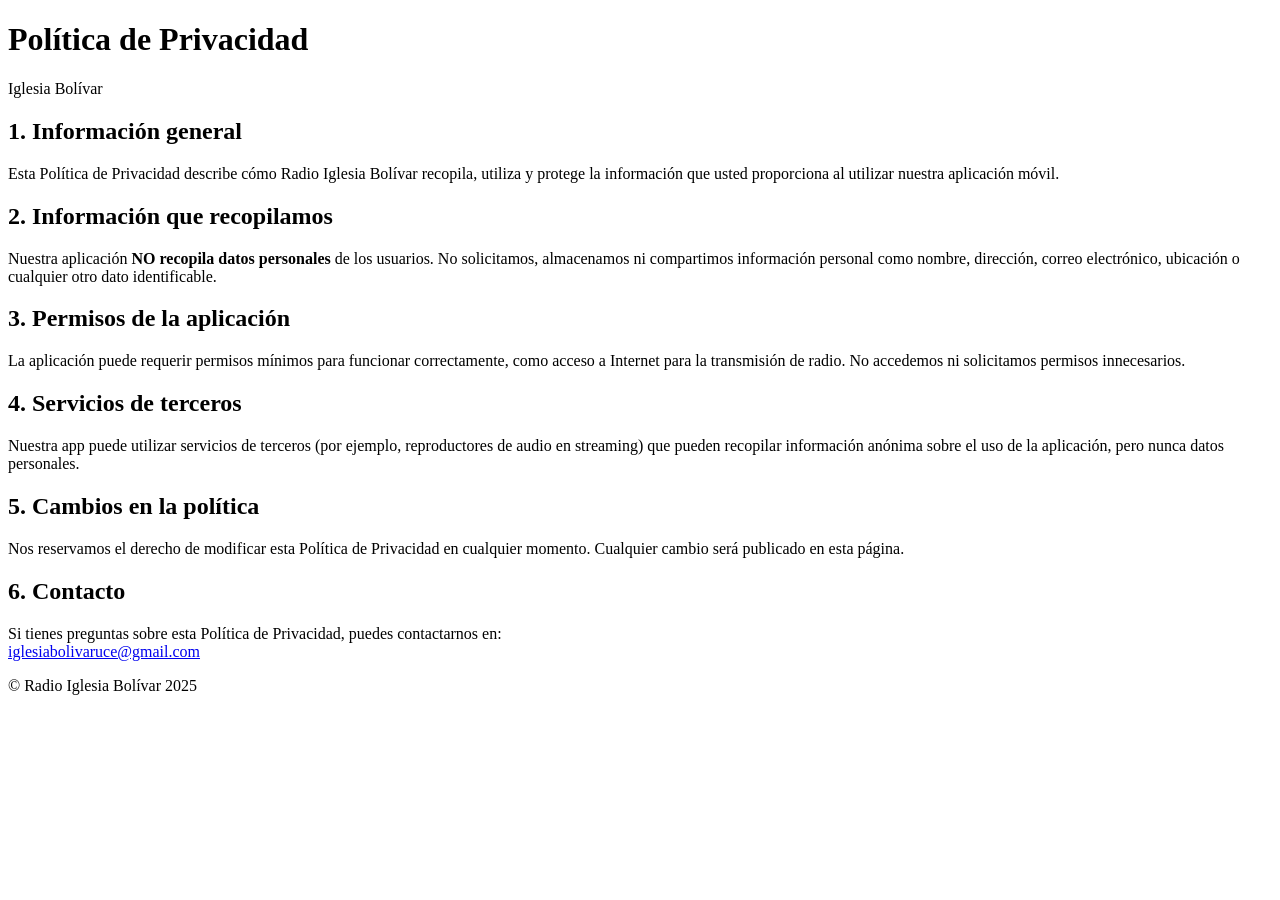
==== privacidad.html @ 2f40955f "Add files via upload" ====
<!DOCTYPE html>
<html lang="es">
<head>
    <meta charset="UTF-8">
    <meta name="viewport" content="width=device-width, initial-scale=1.0">
    <title>Política de Privacidad - Iglesia Bolívar</title>
    <link rel="stylesheet" href="assets/css/privacidad.css">
</head>
<body>
    <div class="container">
        <header>
            <h1>Política de Privacidad</h1>
            <p class="subtitle">Iglesia Bolívar</p>
        </header>
        <main>
            <section>
                <h2>1. Información general</h2>
                <p>
                    Esta Política de Privacidad describe cómo Radio Iglesia Bolívar recopila, utiliza y protege la información que usted proporciona al utilizar nuestra aplicación móvil.
                </p>
            </section>
            <section>
                <h2>2. Información que recopilamos</h2>
                <p>
                    Nuestra aplicación <strong>NO recopila datos personales</strong> de los usuarios. No solicitamos, almacenamos ni compartimos información personal como nombre, dirección, correo electrónico, ubicación o cualquier otro dato identificable.
                </p>
            </section>
            <section>
                <h2>3. Permisos de la aplicación</h2>
                <p>
                    La aplicación puede requerir permisos mínimos para funcionar correctamente, como acceso a Internet para la transmisión de radio. No accedemos ni solicitamos permisos innecesarios.
                </p>
            </section>
            <section>
                <h2>4. Servicios de terceros</h2>
                <p>
                    Nuestra app puede utilizar servicios de terceros (por ejemplo, reproductores de audio en streaming) que pueden recopilar información anónima sobre el uso de la aplicación, pero nunca datos personales.
                </p>
            </section>
            <section>
                <h2>5. Cambios en la política</h2>
                <p>
                    Nos reservamos el derecho de modificar esta Política de Privacidad en cualquier momento. Cualquier cambio será publicado en esta página.
                </p>
            </section>
            <section>
                <h2>6. Contacto</h2>
                <p>
                    Si tienes preguntas sobre esta Política de Privacidad, puedes contactarnos en:<br>
                    <a href="mailto:iglesiabolivaruce@gmail.com">iglesiabolivaruce@gmail.com</a>
                </p>
            </section>
        </main>
        <footer>
            <p>&copy; Radio Iglesia Bolívar 2025</p>
        </footer>
    </div>
</body>
</html>
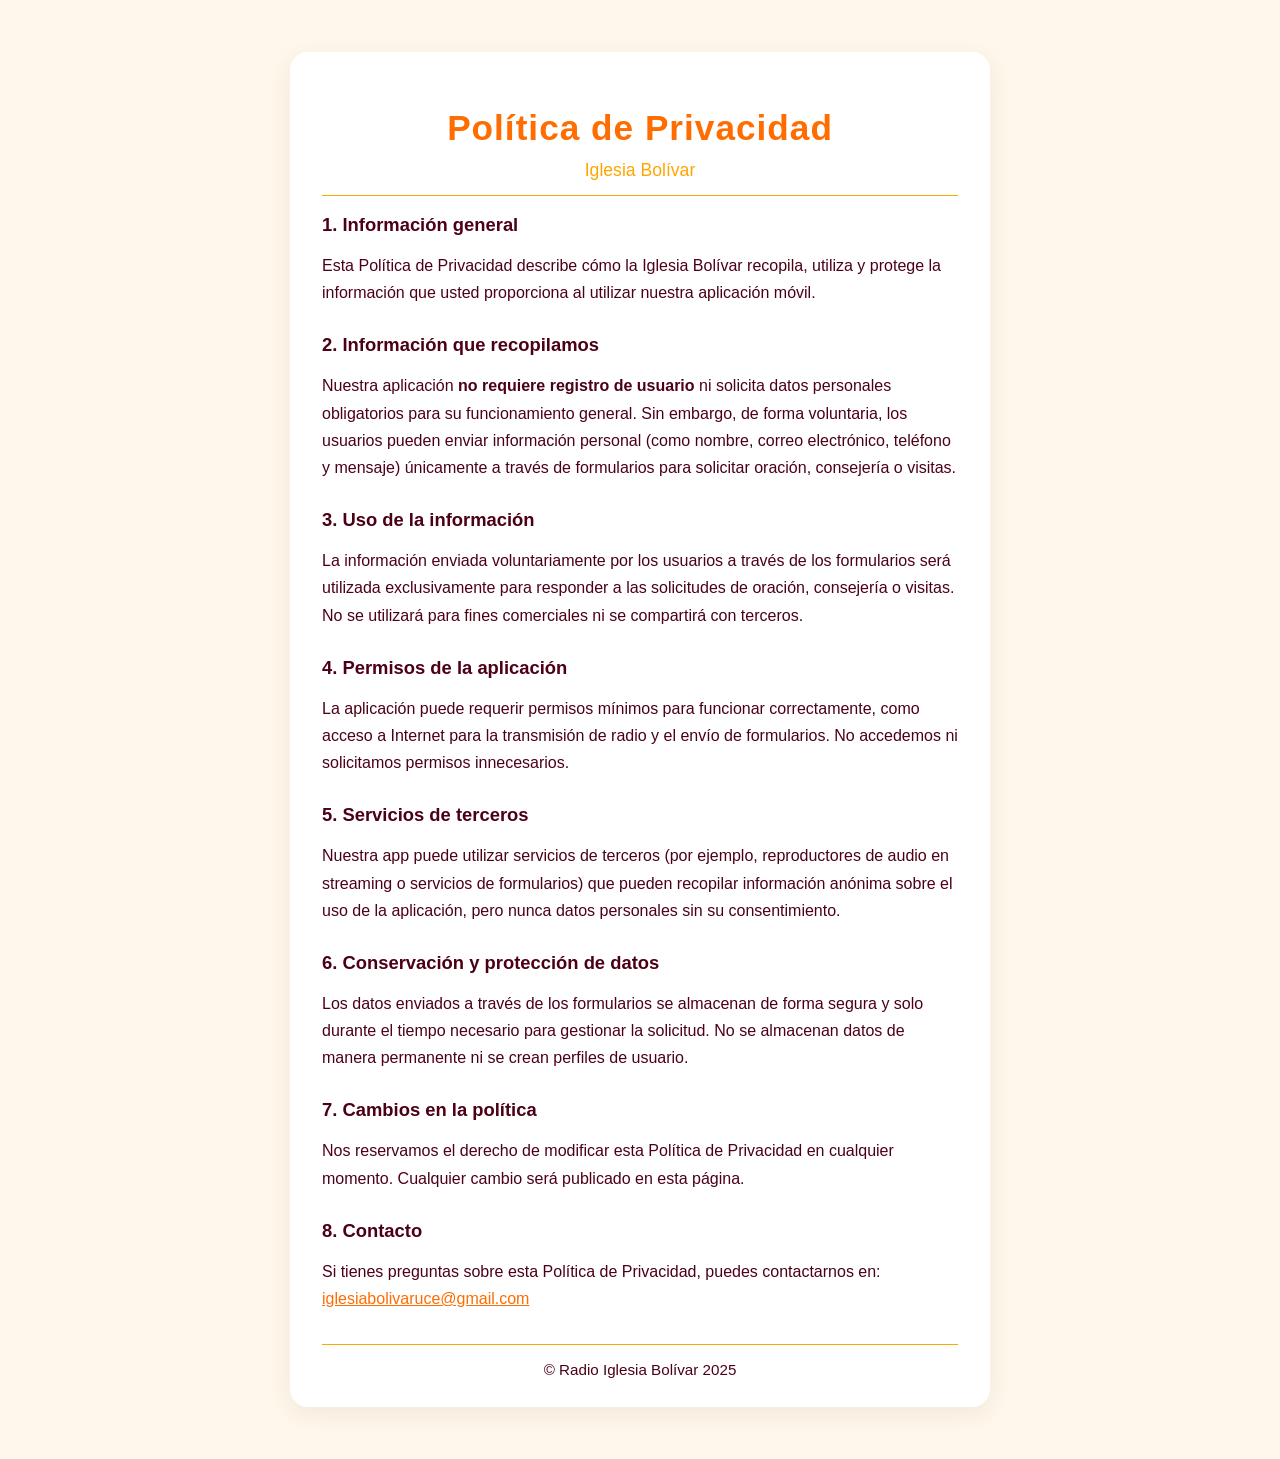
==== commit 76abda32: "Update privacidad.html" ====
--- a/privacidad.html
+++ b/privacidad.html
@@ -16,35 +16,48 @@
             <section>
                 <h2>1. Información general</h2>
                 <p>
-                    Esta Política de Privacidad describe cómo Radio Iglesia Bolívar recopila, utiliza y protege la información que usted proporciona al utilizar nuestra aplicación móvil.
+                    Esta Política de Privacidad describe cómo la Iglesia Bolívar recopila, utiliza y protege la información que usted proporciona al utilizar nuestra aplicación móvil.
                 </p>
             </section>
             <section>
                 <h2>2. Información que recopilamos</h2>
                 <p>
-                    Nuestra aplicación <strong>NO recopila datos personales</strong> de los usuarios. No solicitamos, almacenamos ni compartimos información personal como nombre, dirección, correo electrónico, ubicación o cualquier otro dato identificable.
+                    Nuestra aplicación <strong>no requiere registro de usuario</strong> ni solicita datos personales obligatorios para su funcionamiento general.
+                    Sin embargo, de forma voluntaria, los usuarios pueden enviar información personal (como nombre, correo electrónico, teléfono y mensaje) únicamente a través de formularios para solicitar oración, consejería o visitas.
                 </p>
             </section>
             <section>
-                <h2>3. Permisos de la aplicación</h2>
+                <h2>3. Uso de la información</h2>
                 <p>
-                    La aplicación puede requerir permisos mínimos para funcionar correctamente, como acceso a Internet para la transmisión de radio. No accedemos ni solicitamos permisos innecesarios.
+                    La información enviada voluntariamente por los usuarios a través de los formularios será utilizada exclusivamente para responder a las solicitudes de oración, consejería o visitas. No se utilizará para fines comerciales ni se compartirá con terceros.
                 </p>
             </section>
             <section>
-                <h2>4. Servicios de terceros</h2>
+                <h2>4. Permisos de la aplicación</h2>
                 <p>
-                    Nuestra app puede utilizar servicios de terceros (por ejemplo, reproductores de audio en streaming) que pueden recopilar información anónima sobre el uso de la aplicación, pero nunca datos personales.
+                    La aplicación puede requerir permisos mínimos para funcionar correctamente, como acceso a Internet para la transmisión de radio y el envío de formularios. No accedemos ni solicitamos permisos innecesarios.
                 </p>
             </section>
             <section>
-                <h2>5. Cambios en la política</h2>
+                <h2>5. Servicios de terceros</h2>
+                <p>
+                    Nuestra app puede utilizar servicios de terceros (por ejemplo, reproductores de audio en streaming o servicios de formularios) que pueden recopilar información anónima sobre el uso de la aplicación, pero nunca datos personales sin su consentimiento.
+                </p>
+            </section>
+            <section>
+                <h2>6. Conservación y protección de datos</h2>
+                <p>
+                    Los datos enviados a través de los formularios se almacenan de forma segura y solo durante el tiempo necesario para gestionar la solicitud. No se almacenan datos de manera permanente ni se crean perfiles de usuario.
+                </p>
+            </section>
+            <section>
+                <h2>7. Cambios en la política</h2>
                 <p>
                     Nos reservamos el derecho de modificar esta Política de Privacidad en cualquier momento. Cualquier cambio será publicado en esta página.
                 </p>
             </section>
             <section>
-                <h2>6. Contacto</h2>
+                <h2>8. Contacto</h2>
                 <p>
                     Si tienes preguntas sobre esta Política de Privacidad, puedes contactarnos en:<br>
                     <a href="mailto:iglesiabolivaruce@gmail.com">iglesiabolivaruce@gmail.com</a>
@@ -56,4 +69,4 @@
         </footer>
     </div>
 </body>
-</html>+</html>
--- a/assets/css/privacidad.css
+++ b/assets/css/privacidad.css
@@ -0,0 +1,135 @@
+html {
+    height: 100%;
+    box-sizing: border-box;
+}
+
+*, *:before, *:after {
+    box-sizing: inherit;
+}
+
+body {
+    margin: 0;
+    font-family: 'Roboto', sans-serif;
+    background: #fff7eb;
+    color: #4c0016;
+    min-height: 100vh;
+    text-align: left;
+    display: flex;
+    justify-content: center;
+    align-items: flex-start;
+    padding: 20px 0;
+}
+
+.container {
+    background: #fff;
+    padding: 32px 32px 24px 32px;
+    max-width: 700px;
+    width: 100%;
+    border-radius: 18px;
+    box-shadow: 0 6px 24px rgba(76, 0, 22, 0.07);
+    margin: 32px 16px;
+}
+
+header h1 {
+    font-size: 2.2em;
+    color: #ff6c00;
+    margin-bottom: 8px;
+    font-weight: 700;
+    letter-spacing: 1px;
+    text-align: center;
+}
+
+.subtitle {
+    font-size: 1.1em;
+    color: #ffa500;
+    margin-top: 0;
+    font-weight: 400;
+    text-align: center;
+    border-bottom: 1px solid #ffa500;
+    padding-bottom: 10px;
+}
+
+main {
+    width: 100%;
+}
+
+section {
+    margin-bottom: 28px;
+}
+
+h2 {
+    color: #4c0016;
+    font-size: 1.15em;
+    margin-bottom: 8px;
+    font-weight: 700;
+    text-align: left;
+}
+
+p, li {
+    font-size: 1em;
+    color: #4c0016;
+    font-weight: 400;
+    line-height: 1.7;
+    text-align: left;
+}
+
+ol {
+    margin-left: 22px;
+    margin-right: 22px;
+    padding-left: 0;
+    text-align: left;
+}
+
+a {
+    color: #ff6c00;
+    word-break: break-all;
+}
+
+footer {
+    margin-top: 32px;
+    padding-top: 12px;
+    border-top: 1px solid #ffa500;
+    font-size: 0.95em;
+    color: #4c0016;
+    text-align: center;
+    width: 100%;
+    display: block;
+}
+
+footer p {
+    margin: 0;
+    text-align: center;
+    width: 100%;
+    display: inline-block;
+}
+
+@media (max-width: 600px) {
+    body {
+        padding: 0;
+        align-items: flex-start;
+        background: #fff7eb;
+    }
+    .container {
+        padding: 18px 8px 16px 8px;
+        margin: 12px 0;
+        border-radius: 0;
+        box-shadow: none;
+    }
+    header h1 {
+        font-size: 1.5em;
+    }
+    .subtitle {
+        font-size: 1em;
+    }
+    h2 {
+        font-size: 1em;
+    }
+    ol {
+        margin-left: 10px;
+        margin-right: 10px;
+    }
+    footer {
+        font-size: 0.85em;
+        padding-top: 8px;
+    }
+}
